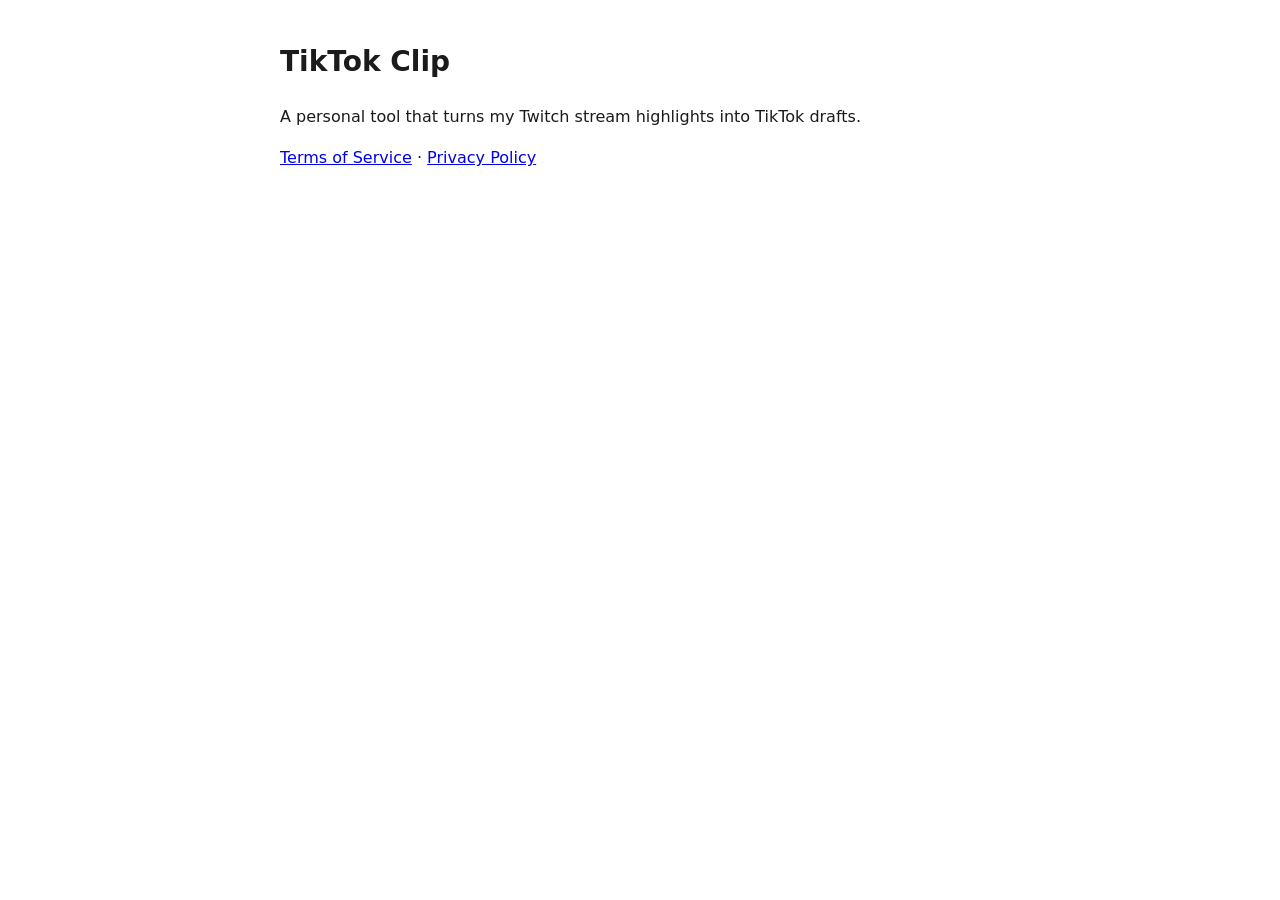
==== index.html @ b1ed14f9 "Add files via upload" ====
<!doctype html>
<html lang="en"><head><meta charset="utf-8"><meta name="viewport" content="width=device-width, initial-scale=1">
<title>TikTok Clip</title><link rel="stylesheet" href="style.css"></head>
<body>
<h1>TikTok Clip</h1>
<p>A personal tool that turns my Twitch stream highlights into TikTok drafts.</p>
<p><a href="terms.html">Terms of Service</a> · <a href="privacy.html">Privacy Policy</a></p>
</body></html>
---- style.css ----
body { max-width: 720px; margin: 40px auto; padding: 0 16px; font: 16px/1.6 -apple-system, system-ui, sans-serif; color: #1b1b1b; background: #fff; }
h1 { font-size: 28px; } h2 { font-size: 19px; margin-top: 28px; } .muted { color: #666; }
@media (prefers-color-scheme: dark) { body { color: #eee; background: #141414; } .muted { color: #999; } a { color: #8ab4ff; } }
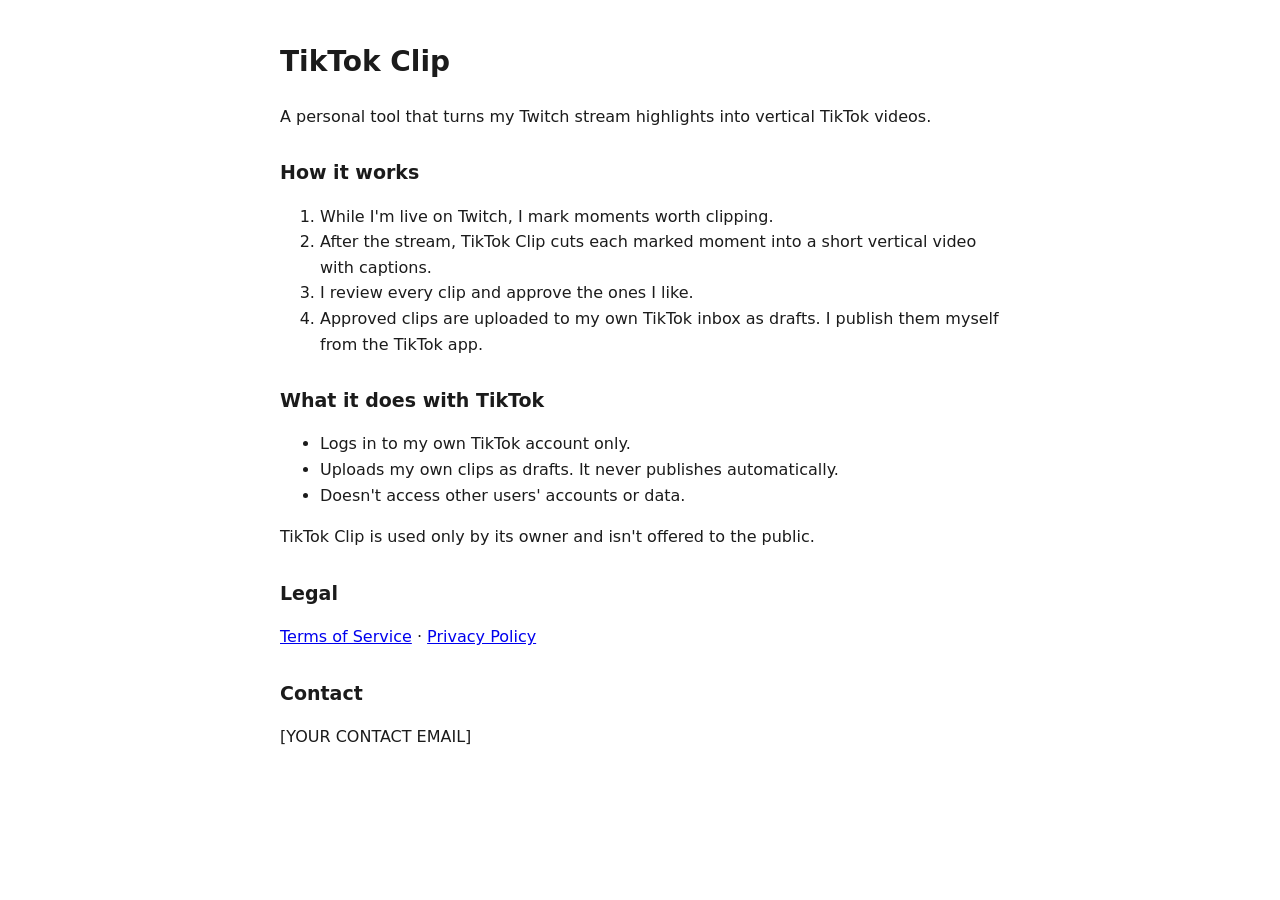
==== commit acc88f11: "Add files via upload" ====
--- a/index.html
+++ b/index.html
@@ -1,8 +1,32 @@
 <!doctype html>
 <html lang="en"><head><meta charset="utf-8"><meta name="viewport" content="width=device-width, initial-scale=1">
-<title>TikTok Clip</title><link rel="stylesheet" href="style.css"></head>
+<title>TikTok Clip</title>
+<meta name="description" content="A personal tool that turns my Twitch stream highlights into TikTok drafts.">
+<link rel="stylesheet" href="style.css"></head>
 <body>
 <h1>TikTok Clip</h1>
-<p>A personal tool that turns my Twitch stream highlights into TikTok drafts.</p>
+<p>A personal tool that turns my Twitch stream highlights into vertical TikTok videos.</p>
+
+<h2>How it works</h2>
+<ol>
+  <li>While I'm live on Twitch, I mark moments worth clipping.</li>
+  <li>After the stream, TikTok Clip cuts each marked moment into a short vertical video with captions.</li>
+  <li>I review every clip and approve the ones I like.</li>
+  <li>Approved clips are uploaded to my own TikTok inbox as drafts. I publish them myself from the TikTok app.</li>
+</ol>
+
+<h2>What it does with TikTok</h2>
+<ul>
+  <li>Logs in to my own TikTok account only.</li>
+  <li>Uploads my own clips as drafts. It never publishes automatically.</li>
+  <li>Doesn't access other users' accounts or data.</li>
+</ul>
+
+<p>TikTok Clip is used only by its owner and isn't offered to the public.</p>
+
+<h2>Legal</h2>
 <p><a href="terms.html">Terms of Service</a> · <a href="privacy.html">Privacy Policy</a></p>
+
+<h2>Contact</h2>
+<p>[YOUR CONTACT EMAIL]</p>
 </body></html>
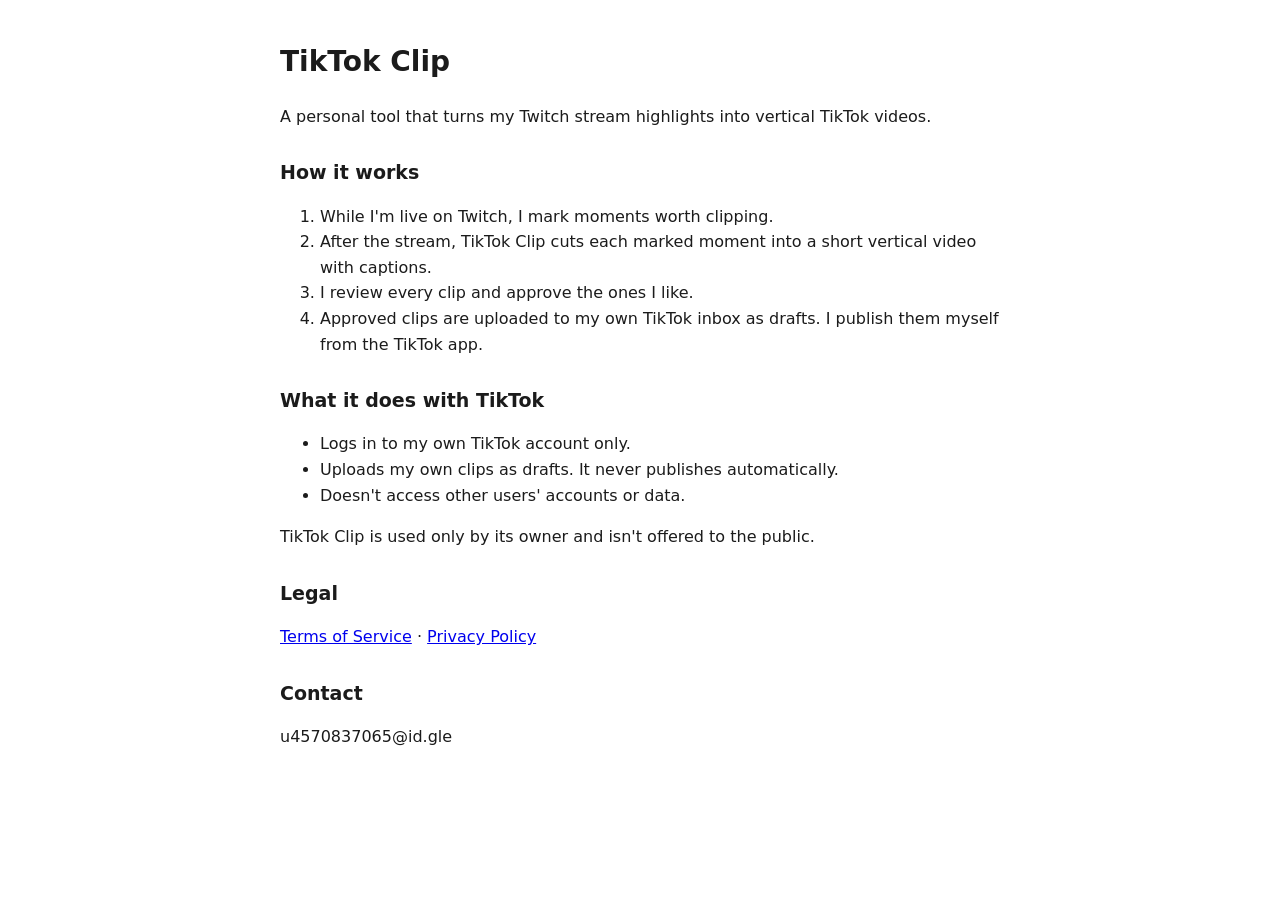
==== commit 004c00c2: "Add files via upload" ====
--- a/index.html
+++ b/index.html
@@ -28,5 +28,5 @@
 <p><a href="terms.html">Terms of Service</a> · <a href="privacy.html">Privacy Policy</a></p>
 
 <h2>Contact</h2>
-<p>[YOUR CONTACT EMAIL]</p>
+<p>u4570837065@id.gle</p>
 </body></html>
